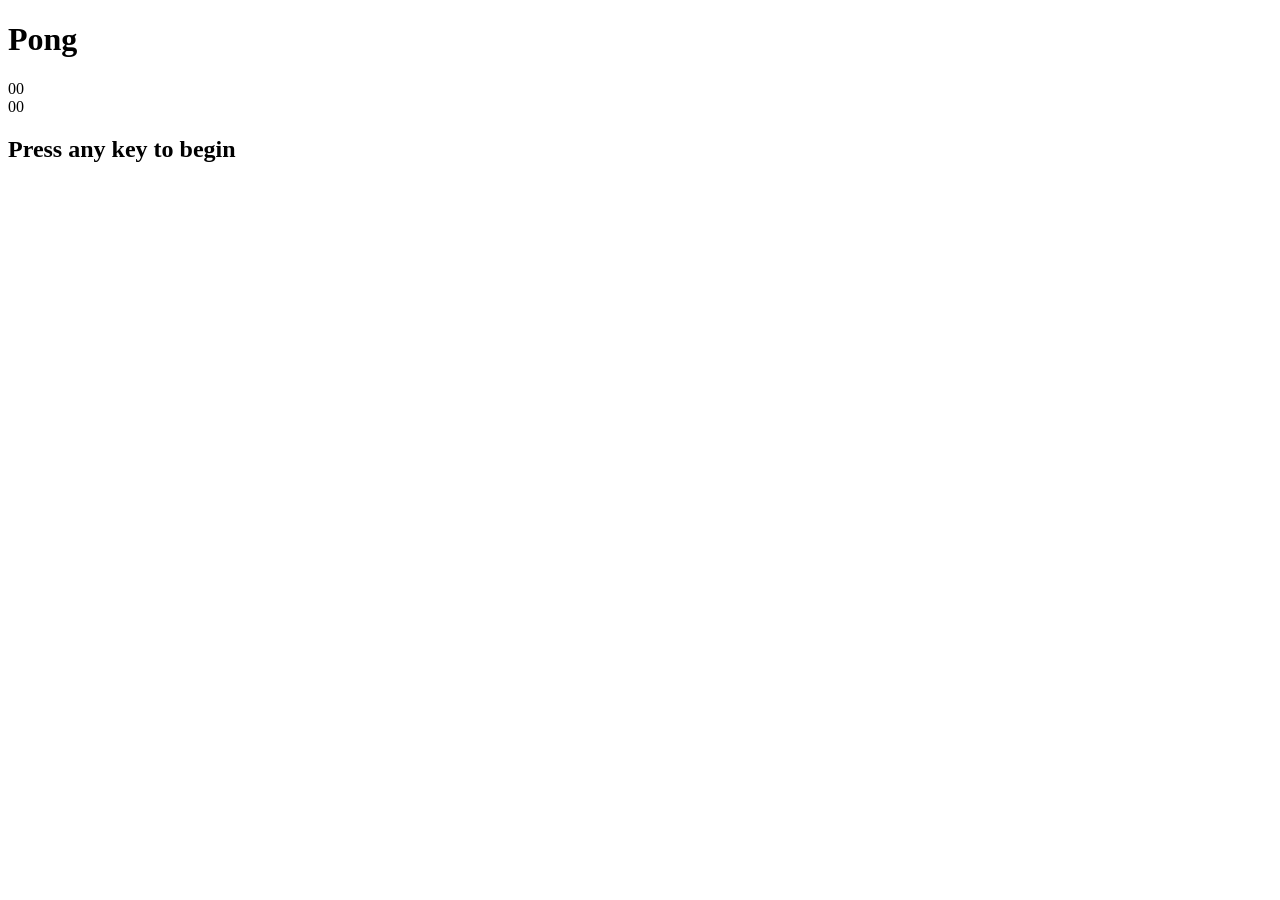
==== src/public/main/index.html @ d0231827 "a" ====
<!DOCTYPE html>

<html>

<head>
    <title>Pong</title>
    <link rel='stylesheet' href='style.css'>
</head>

<body>
    <div class='container'>
        <h1>Pong</h1>
        <div id='game-container' class='game-container'>
            <div class='top-container'>
                <div class='player-1-container'>
                    <span id='player-1-score' class='score'>$player1_score</span>
                </div>
                <div class='player-2-container'>
                    <span id='player-2-score' class='score'>$player2_score</span>
                </div>
            </div>
            <div class='game'>
                <h2 id='start-prompt' class='prompt'>Press any key to begin</h2>
                <h2 id='end-prompt' class='prompt' hidden>Player $player won!</h2>
                <div id='player-1' class='player player-1'></div>
                <div id='ball' class='ball' hidden></div>
                <div id='wall' class='wall'></div>
                <div id='player-2' class='player player-2'></div>
            </div>
        </div>
        <script src='script.js'></script>
</body>

</html>
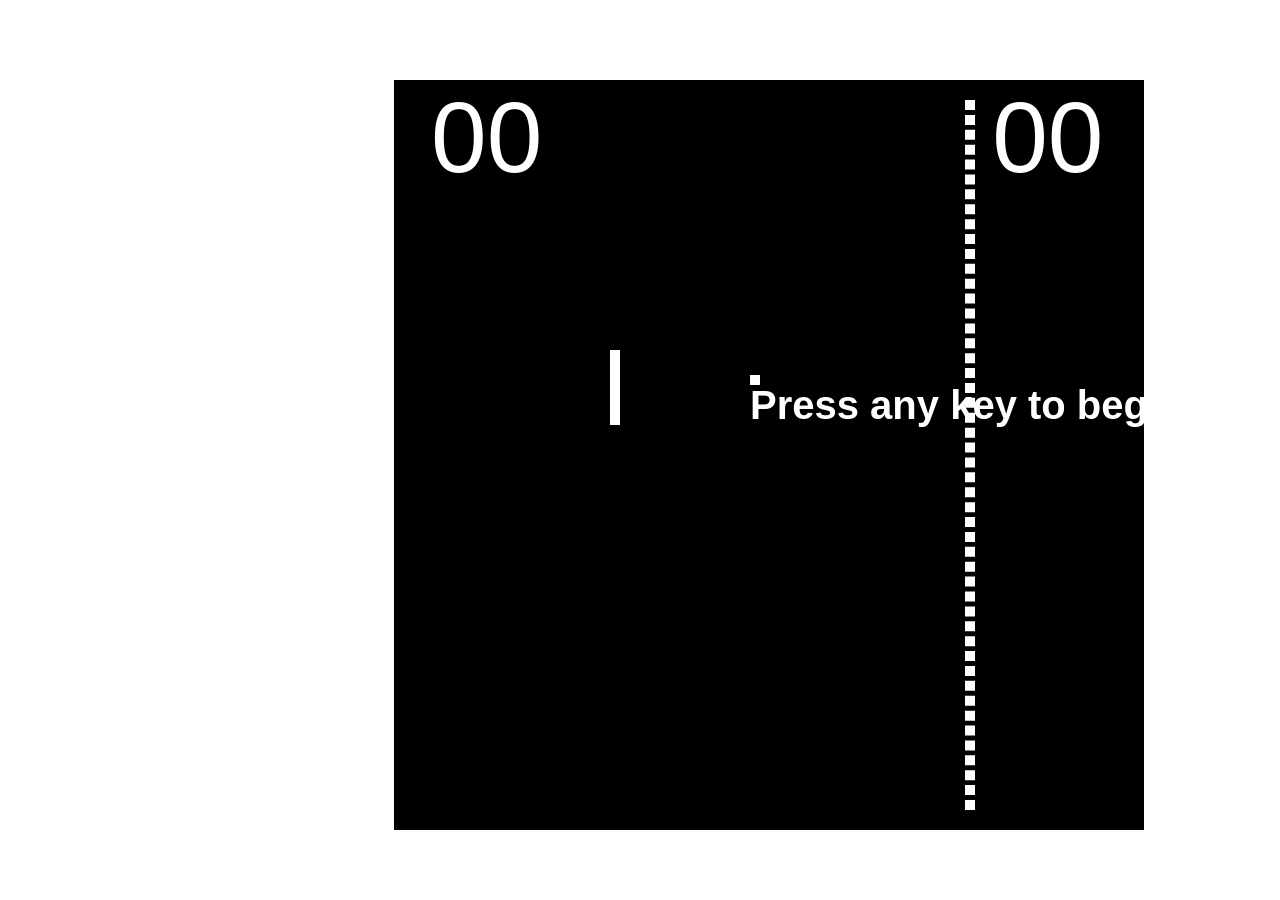
==== commit 83785050: "a" ====
--- a/src/public/main/index.html
+++ b/src/public/main/index.html
@@ -23,7 +23,7 @@
                 <h2 id='start-prompt' class='prompt'>Press any key to begin</h2>
                 <h2 id='end-prompt' class='prompt' hidden>Player $player won!</h2>
                 <div id='player-1' class='player player-1'></div>
-                <div id='ball' class='ball' hidden></div>
+                <div id='ball' class='ball'></div>
                 <div id='wall' class='wall'></div>
                 <div id='player-2' class='player player-2'></div>
             </div>
--- a/src/public/main/style.css
+++ b/src/public/main/style.css
@@ -0,0 +1,82 @@
+html {
+    user-select: none;
+    color: #ffffff;
+}
+
+.container {
+    font-family: Arial, Helvetica, sans-serif;
+}
+
+h1 {
+    text-align: center;
+}
+
+.game-container {
+    /* border: 1px solid #000000; */
+    background-color: #000000;
+    width: 750px;
+    height: 750px;
+    margin-left: 30.5%;
+}
+
+.top-container {
+    display: flex;
+}
+
+.player-1-container {
+    margin-left: 5%;
+}
+
+.player-2-container {
+    margin-left: 60%;
+}
+
+.wall {
+    position: absolute;
+    left: 965px;
+    bottom: 0;
+    top: 100px;
+    border: 5px dashed #ffffff;
+    width: 0px;
+    height: 700px;
+}
+
+.player {
+    position: absolute;
+    background-color: #ffffff;
+    width: 10px;
+    height: 75px;
+}
+
+.ball {
+    position: absolute;
+    top: 375px;
+    left: 750px;
+    background-color: #ffffff;
+    width: 10px;
+    height: 10px;
+}
+
+.player-1 {
+    left: 610px;
+    top: 350px;
+}
+
+.player-2 {
+    left: 1310px;
+    top: 350px;
+}
+
+.score {
+    font-family: sans-serif;
+    /* this meant to be a robot/digit alarm clock sort of font */
+    font-size: 100px;
+}
+
+.prompt {
+    /* background-color: #000000; */
+    font-size: 40px;
+    position: absolute;
+    left: 750px;
+    top: 350px;
+}
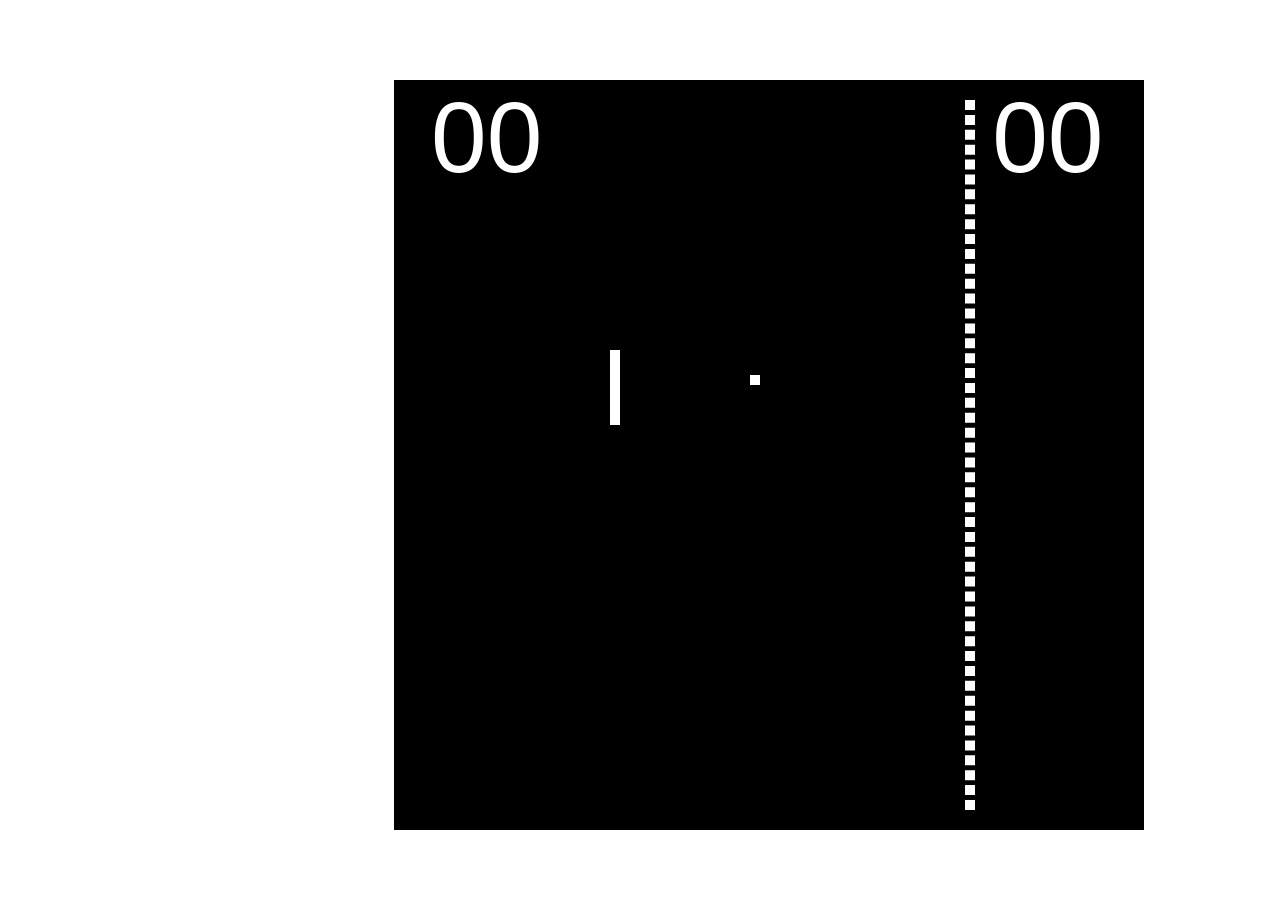
==== commit e70ed7b0: "a" ====
--- a/src/public/main/index.html
+++ b/src/public/main/index.html
@@ -20,8 +20,6 @@
                 </div>
             </div>
             <div class='game'>
-                <h2 id='start-prompt' class='prompt'>Press any key to begin</h2>
-                <h2 id='end-prompt' class='prompt' hidden>Player $player won!</h2>
                 <div id='player-1' class='player player-1'></div>
                 <div id='ball' class='ball'></div>
                 <div id='wall' class='wall'></div>
--- a/src/public/main/style.css
+++ b/src/public/main/style.css
@@ -71,12 +71,4 @@
     font-family: sans-serif;
     /* this meant to be a robot/digit alarm clock sort of font */
     font-size: 100px;
-}
-
-.prompt {
-    /* background-color: #000000; */
-    font-size: 40px;
-    position: absolute;
-    left: 750px;
-    top: 350px;
 }
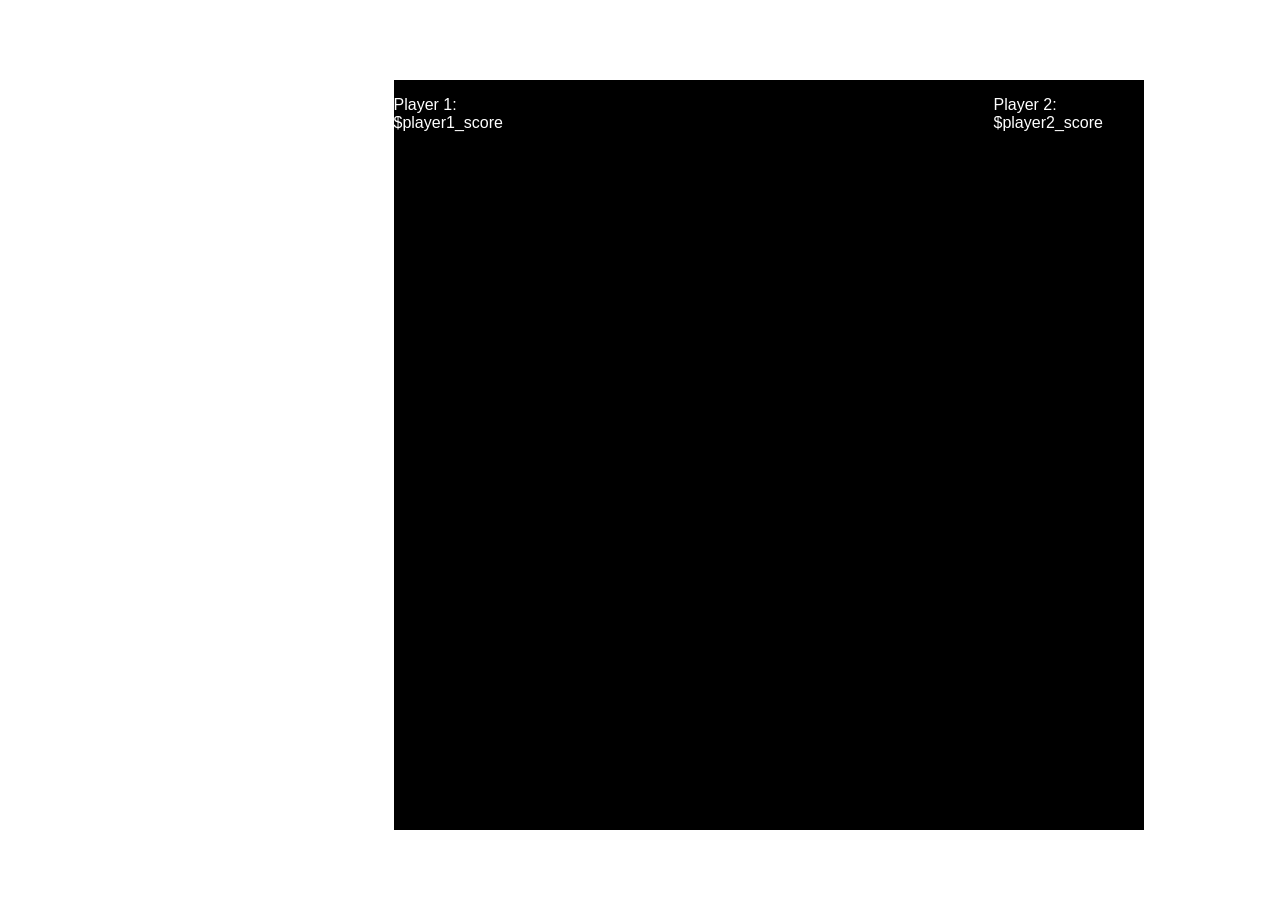
==== commit df81c71b: "a" ====
--- a/src/public/main/index.html
+++ b/src/public/main/index.html
@@ -13,16 +13,17 @@
         <div id='game-container' class='game-container'>
             <div class='top-container'>
                 <div class='player-1-container'>
-                    <span id='player-1-score' class='score'>$player1_score</span>
+                    <p>Player 1: <span id='player-1-score'>$player1_score</span></p>
                 </div>
                 <div class='player-2-container'>
-                    <span id='player-2-score' class='score'>$player2_score</span>
+                    <p>Player 2: <span id='player-2-score'>$player2_score</span></p>
                 </div>
+            </div>
+            <div class='top-container'>
+                
             </div>
             <div class='game'>
                 <div id='player-1' class='player player-1'></div>
-                <div id='ball' class='ball'></div>
-                <div id='wall' class='wall'></div>
                 <div id='player-2' class='player player-2'></div>
             </div>
         </div>
--- a/src/public/main/style.css
+++ b/src/public/main/style.css
@@ -23,52 +23,6 @@
     display: flex;
 }
 
-.player-1-container {
-    margin-left: 5%;
-}
-
 .player-2-container {
     margin-left: 60%;
-}
-
-.wall {
-    position: absolute;
-    left: 965px;
-    bottom: 0;
-    top: 100px;
-    border: 5px dashed #ffffff;
-    width: 0px;
-    height: 700px;
-}
-
-.player {
-    position: absolute;
-    background-color: #ffffff;
-    width: 10px;
-    height: 75px;
-}
-
-.ball {
-    position: absolute;
-    top: 375px;
-    left: 750px;
-    background-color: #ffffff;
-    width: 10px;
-    height: 10px;
-}
-
-.player-1 {
-    left: 610px;
-    top: 350px;
-}
-
-.player-2 {
-    left: 1310px;
-    top: 350px;
-}
-
-.score {
-    font-family: sans-serif;
-    /* this meant to be a robot/digit alarm clock sort of font */
-    font-size: 100px;
 }
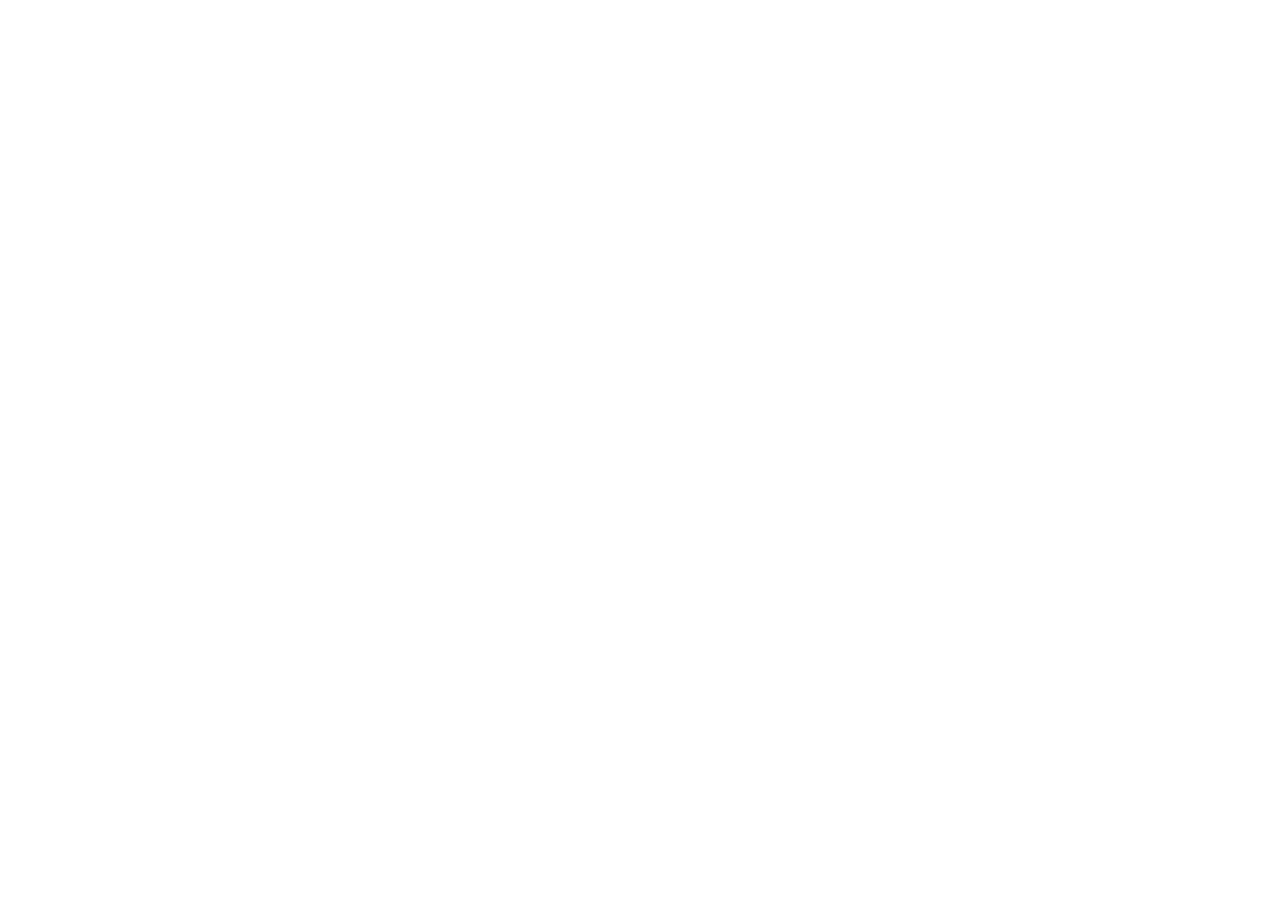
==== commit 13213700: "a" ====
--- a/src/public/main/index.html
+++ b/src/public/main/index.html
@@ -10,24 +10,9 @@
 <body>
     <div class='container'>
         <h1>Pong</h1>
-        <div id='game-container' class='game-container'>
-            <div class='top-container'>
-                <div class='player-1-container'>
-                    <p>Player 1: <span id='player-1-score'>$player1_score</span></p>
-                </div>
-                <div class='player-2-container'>
-                    <p>Player 2: <span id='player-2-score'>$player2_score</span></p>
-                </div>
-            </div>
-            <div class='top-container'>
-                
-            </div>
-            <div class='game'>
-                <div id='player-1' class='player player-1'></div>
-                <div id='player-2' class='player player-2'></div>
-            </div>
-        </div>
+        <canvas id='game' class='game' width='750' height='750'></canvas>
         <script src='script.js'></script>
+    </div>
 </body>
 
 </html>
--- a/src/public/main/style.css
+++ b/src/public/main/style.css
@@ -11,11 +11,7 @@
     text-align: center;
 }
 
-.game-container {
-    /* border: 1px solid #000000; */
-    background-color: #000000;
-    width: 750px;
-    height: 750px;
+.game {
     margin-left: 30.5%;
 }
 
@@ -23,6 +19,60 @@
     display: flex;
 }
 
+.player-1-container {
+    margin-left: 5%;
+}
+
 .player-2-container {
     margin-left: 60%;
+}
+
+.wall {
+    position: absolute;
+    left: 965px;
+    bottom: 0;
+    top: 100px;
+    border: 5px dashed #ffffff;
+    width: 0px;
+    height: 700px;
+}
+
+.player {
+    position: absolute;
+    background-color: #ffffff;
+    width: 10px;
+    height: 75px;
+}
+
+.ball {
+    position: absolute;
+    top: 375px;
+    left: 750px;
+    background-color: #ffffff;
+    width: 10px;
+    height: 10px;
+}
+
+.player-1 {
+    left: 610px;
+    top: 350px;
+}
+
+.player-2 {
+    left: 1310px;
+    top: 350px;
+}
+
+.score {
+    font-family: sans-serif;
+    /* this meant to be a robot/digit alarm clock sort of font */
+    font-size: 100px;
+}
+
+.prompt {
+    /* background-color: #000000; */
+    font-size: 40px;
+    position: absolute;
+    left: 750px;
+    top: 350px;
 }
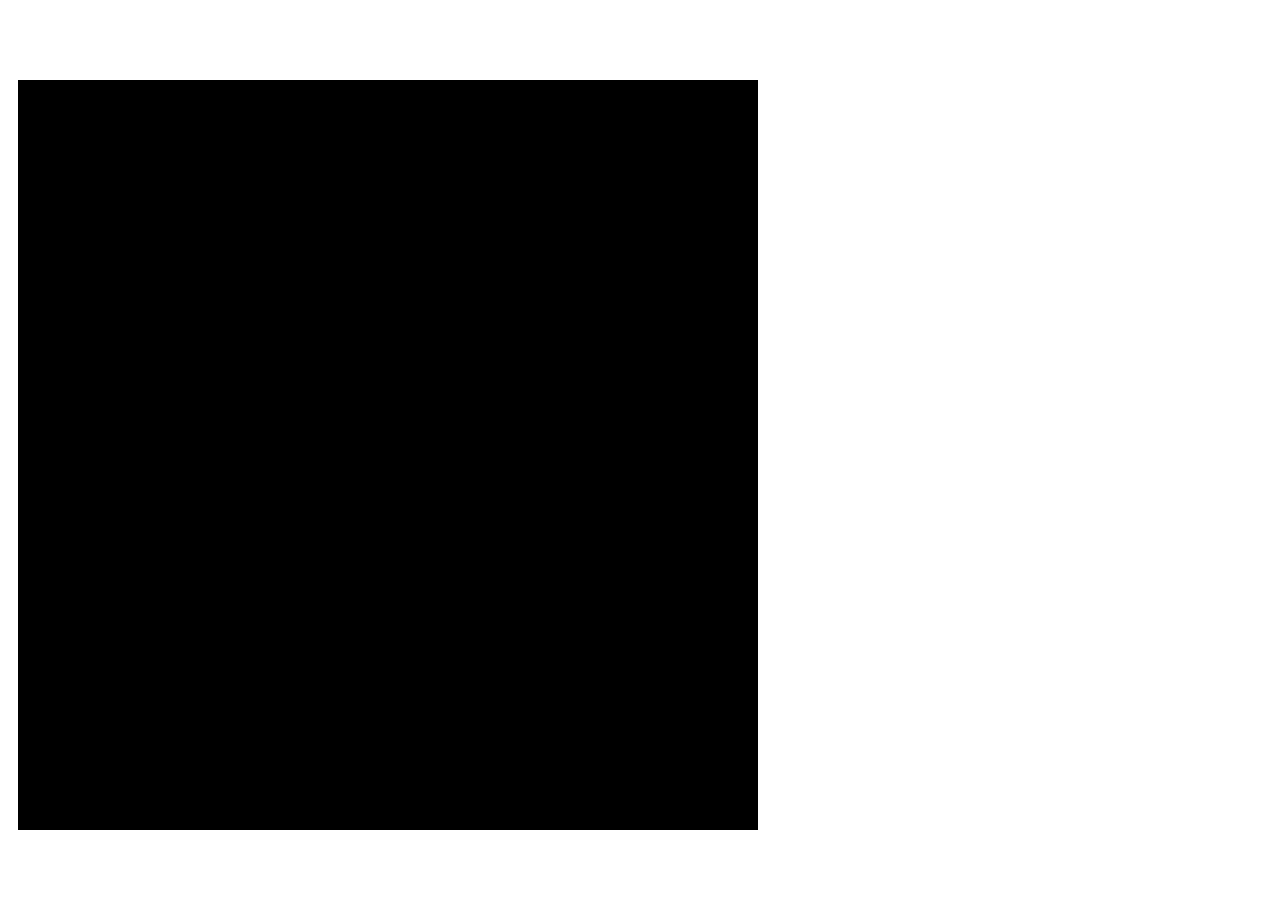
==== commit de7e310b: "a" ====
--- a/src/public/main/index.html
+++ b/src/public/main/index.html
@@ -10,7 +10,7 @@
 <body>
     <div class='container'>
         <h1>Pong</h1>
-        <canvas id='game' class='game' width='750' height='750'></canvas>
+        <canvas id='game' width='750' height='750'></canvas>
         <script src='script.js'></script>
     </div>
 </body>
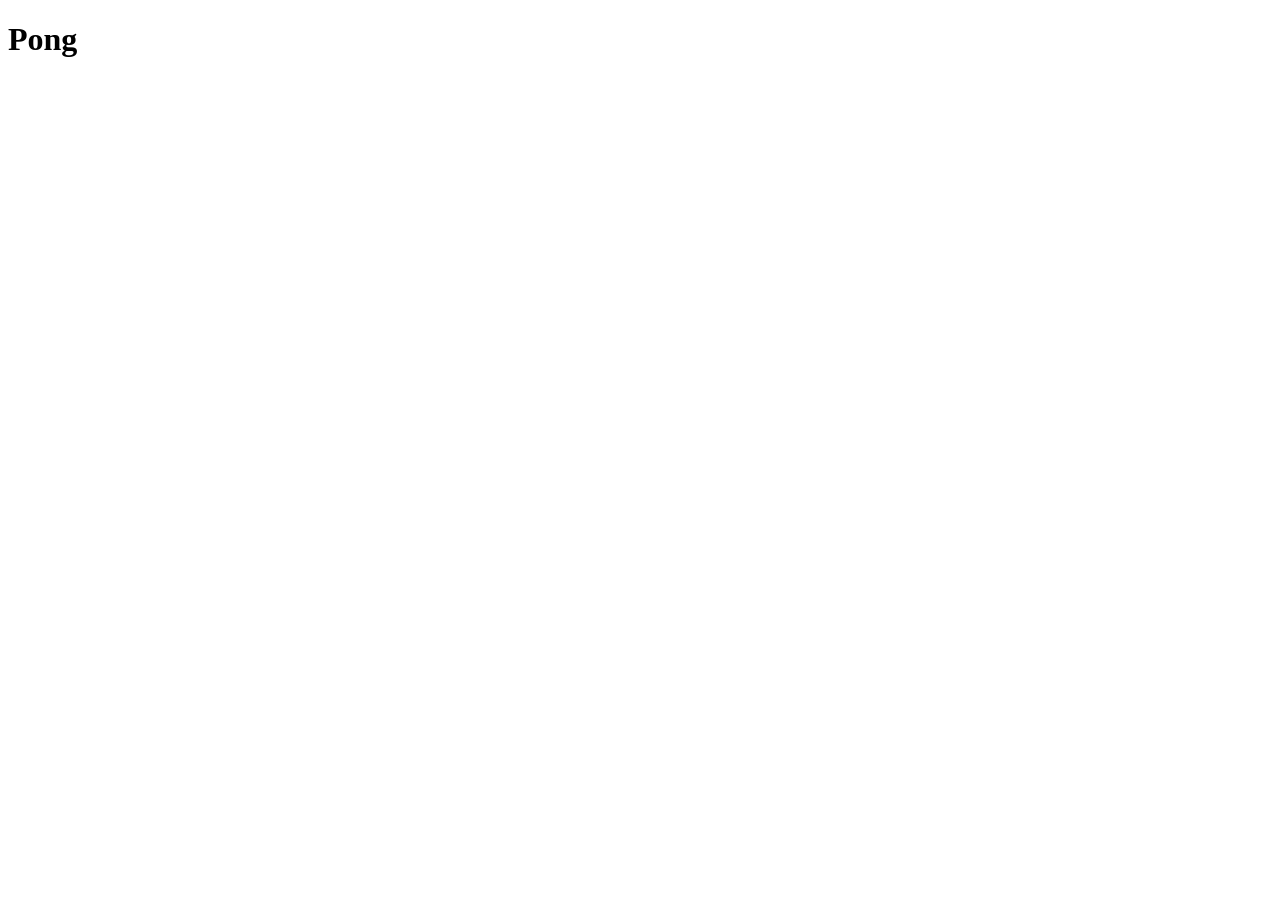
==== commit 30e6a305: "Added Classes Add classes, lots of issues that need to be fixed" ====
--- a/src/public/main/index.html
+++ b/src/public/main/index.html
@@ -2,17 +2,17 @@
 
 <html>
 
-<head>
-    <title>Pong</title>
-    <link rel='stylesheet' href='style.css'>
-</head>
+    <head>
+        <title>Pong</title>
+        <link rel='stylesheet' href='./public/main/style.css'>
+    </head>
 
-<body>
-    <div class='container'>
-        <h1>Pong</h1>
-        <canvas id='game' width='750' height='750'></canvas>
-        <script src='script.js'></script>
-    </div>
-</body>
+    <body>
+        <div class='container'>
+            <h1 class='header'>Pong</h1>
+            <canvas id='game' class='game centre' width='750' height='750'></canvas>
+            <script src='./public/main/script.js'></script>
+        </div>
+    </body>
 
 </html>
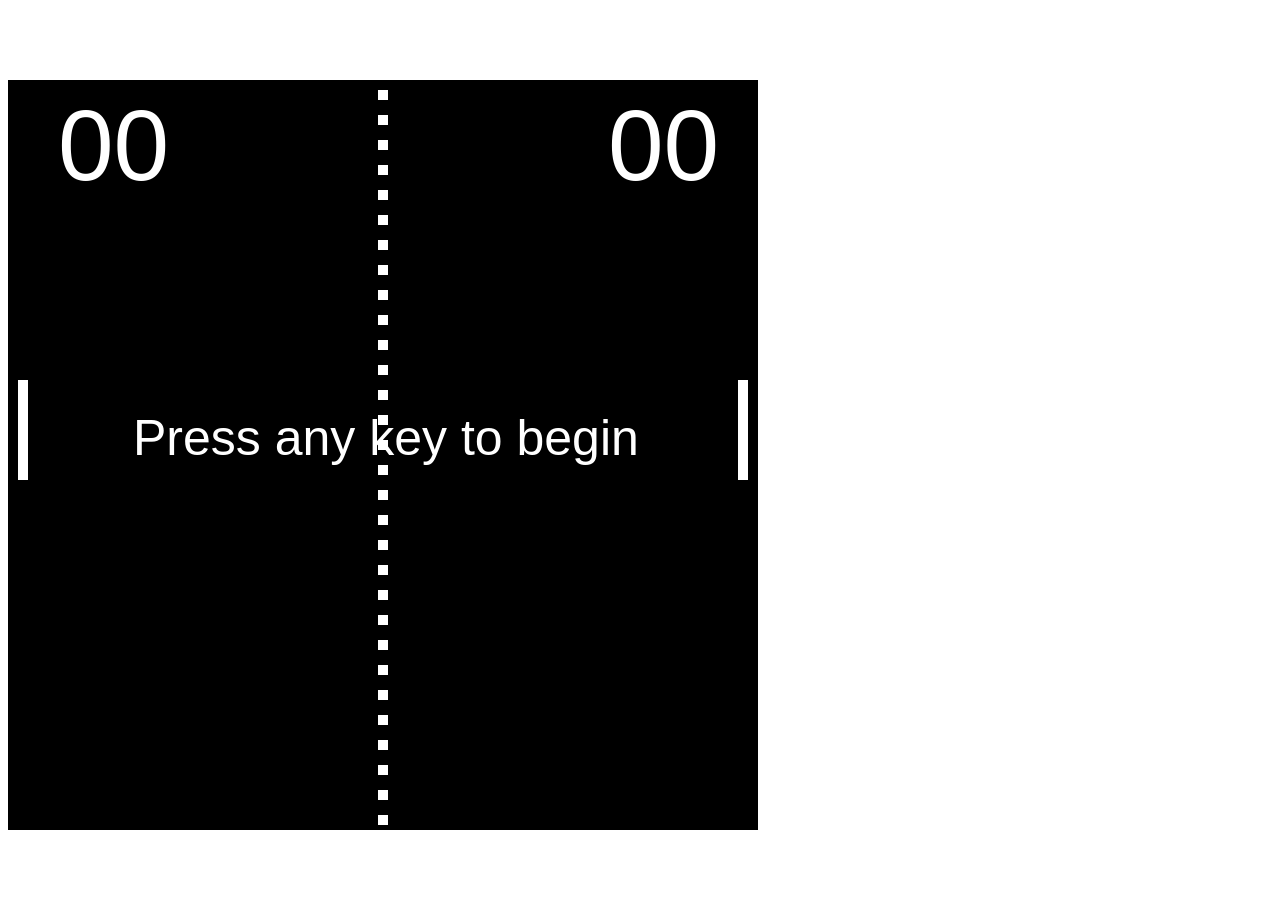
==== commit 99b78aca: "a" ====
--- a/src/public/main/index.html
+++ b/src/public/main/index.html
@@ -2,17 +2,17 @@
 
 <html>
 
-    <head>
-        <title>Pong</title>
-        <link rel='stylesheet' href='./public/main/style.css'>
-    </head>
+<head>
+    <title>Pong</title>
+    <link rel='stylesheet' href='./style.css'>
+</head>
 
-    <body>
-        <div class='container'>
-            <h1 class='header'>Pong</h1>
-            <canvas id='game' class='game centre' width='750' height='750'></canvas>
-            <script src='./public/main/script.js'></script>
-        </div>
-    </body>
+<body>
+    <div class='container'>
+        <h1>Pong</h1>
+        <canvas id='game' class='game' width='750' height='750'></canvas>
+        <script src='./script.js'></script>
+    </div>
+</body>
 
 </html>
--- a/src/public/main/style.css
+++ b/src/public/main/style.css
@@ -0,0 +1,25 @@
+html {
+    user-select: none;
+    color: #ffffff;
+}
+
+.centre {
+    display: flex;
+    justify-content: center;
+    align-items: center;
+    margin-left: auto;
+    margin-right: auto;
+}
+
+.container {
+    font-family: Arial, Helvetica, sans-serif;
+}
+
+.header {
+    text-align: center;
+}
+
+/* .game {
+    width: 750px;
+    height: 750px;
+} */
